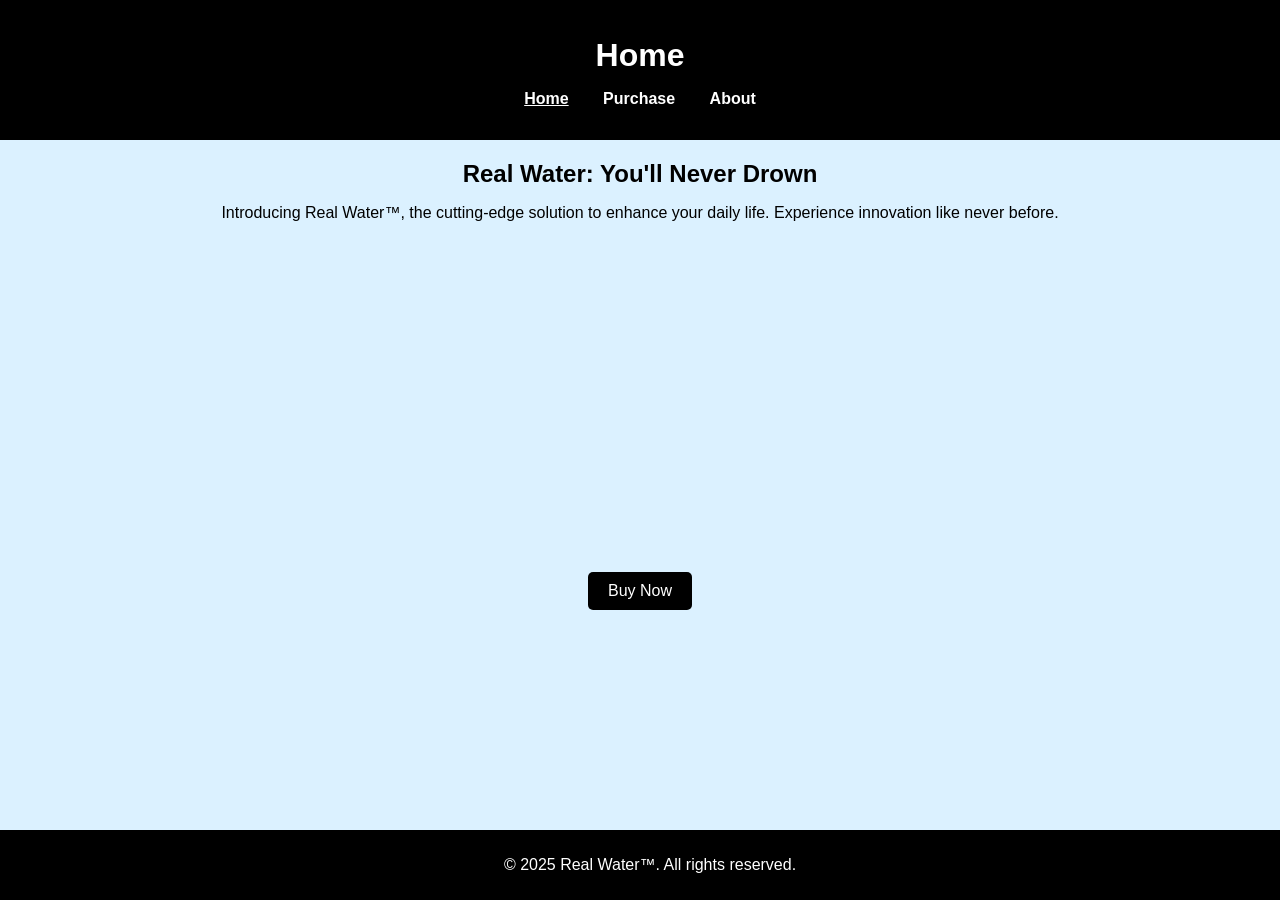
==== index.html @ b9ced2b6 "Add files via upload" ====
<!DOCTYPE html>
<html lang="en">
<head>
    <meta charset="UTF-8">
    <meta name="viewport" content="width=device-width, initial-scale=1.0">
    <title>Real Water™ - Home</title>
    <link rel="stylesheet" href="style.css">
</head>
<body>
    <header>
        <h1>Home</h1>
        <nav>
            <ul>
                <li><a href="index.html" class="active">Home</a></li>
                <li><a href="purchase.html">Purchase</a></li>
                <li><a href="about.html">About</a></li>
            </ul>
        </nav>
    </header>

    <main>
        <h2>Real Water: You'll Never Drown</h2>
        <p>Introducing Real Water™, the cutting-edge solution to enhance your daily life. Experience innovation like never before.</p>

        <!-- Embedded YouTube Video (Example Water Bottle Review) -->
        <div class="video-container">
            <iframe width="560" height="315" src="https://www.youtube.com/embed/tO01J-M3g0U" frameborder="0" allowfullscreen></iframe>
        </div>

        <a href="purchase.html" class="btn">Buy Now</a>
    </main>

    <footer>
        <p>&copy; 2025 Real Water™. All rights reserved.</p>
    </footer>
</body>
</html>
---- style.css ----
/* General Styles */
body {
    font-family: Arial, sans-serif;
    background-color: #dbf1ff; /* Slightly lighter background */
    color: black;
    margin: 0;
    padding: 0;
    text-align: center;
}

html, body {
    height: 100%;
    margin: 0;
    padding: 0;
    display: flex;
    flex-direction: column;
}

/* Header */
header {
    background-color: black;
    color: white;
    padding: 1rem;
}

nav ul {
    list-style: none;
    padding: 0;
}

nav ul li {
    display: inline;
    margin: 0 15px;
}

nav ul li a {
    color: white;
    text-decoration: none;
    font-weight: bold;
}

nav ul li a.active {
    text-decoration: underline;
}

/* Main Content */
main {
    flex-grow: 1;
    padding-bottom: 100px; /* Adds extra scroll space */
}

h1, h2 {
    margin-bottom: 15px;
}

/* Buttons */
.btn {
    display: inline-block;
    background-color: black;
    color: white;
    padding: 10px 20px;
    text-decoration: none;
    border-radius: 5px;
    margin-top: 15px;
}

.btn:hover {
    background-color: #444;
}


/* Purchase Page Layout */
.purchase-container {
    display: flex;
    justify-content: space-between;
    align-items: flex-start;
    gap: 50px;
    margin-top: 20px;
    width: 90%;
    max-width: 1200px;
    margin-left: auto;
    margin-right: auto;
}

/* Image Gallery */
.image-gallery {
    display: flex;
    flex-direction: column;
    align-items: center;
    flex: 1;
}

.large-image {
    width: 400px;
    height: auto;
    border-radius: 10px;
    box-shadow: 0px 4px 6px rgba(0, 0, 0, 0.2);
    margin-bottom: 15px;
}

.thumbnail-container {
    display: flex;
    gap: 10px;
}

.thumbnail {
    width: 80px;
    height: auto;
    cursor: pointer;
    border-radius: 5px;
    transition: transform 0.2s;
}

.thumbnail:hover {
    transform: scale(1.1);
}

/* Purchase Form */
.purchase-form {
    display: flex;
    flex-direction: column;
    align-items: flex-start; /* Aligns to the left */
    flex: 1;
    max-width: 500px;
}

form {
    display: flex;
    flex-direction: column;
    align-items: flex-start;
    margin-top: 20px;
}

form label, form input {
    margin: 10px 0;
}

form input {
    padding: 12px;
    width: 100%; /* Makes inputs longer */
    max-width: 400px;
    border-radius: 5px;
    border: 1px solid #ccc;
}

/* PayPal Button */
#paypal-button-container {
    margin-top: 20px;
    width: 100%;
    max-width: 400px;
}

/* Footer */
footer {
    background-color: black;
    color: white;
    padding: 10px;
    text-align: center;
    width: 100%;
    position: relative; /* Instead of absolute, so it respects content */
    bottom: 0;
}
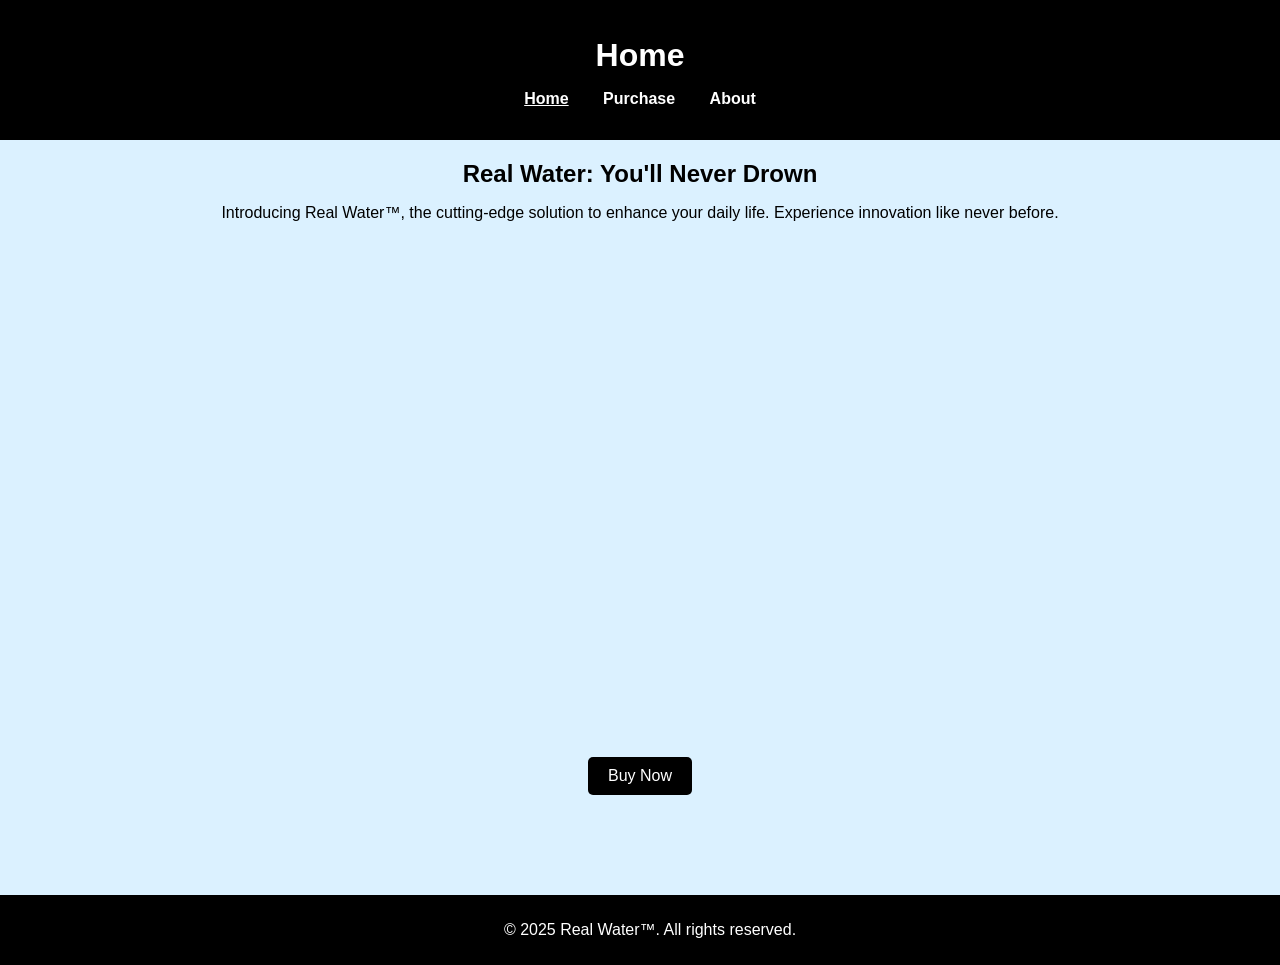
==== commit c449bf5b: "Update index.html" ====
--- a/index.html
+++ b/index.html
@@ -24,7 +24,7 @@
 
         <!-- Embedded YouTube Video (Example Water Bottle Review) -->
         <div class="video-container">
-            <iframe width="560" height="315" src="https://www.youtube.com/embed/tO01J-M3g0U" frameborder="0" allowfullscreen></iframe>
+            <iframe width="55%" height="500" src="https://www.youtube.com/embed/sbWgiZGNcXk?si=8t90iyneDnRMCeEn" frameborder="0" allowfullscreen></iframe>
         </div>
 
         <a href="purchase.html" class="btn">Buy Now</a>
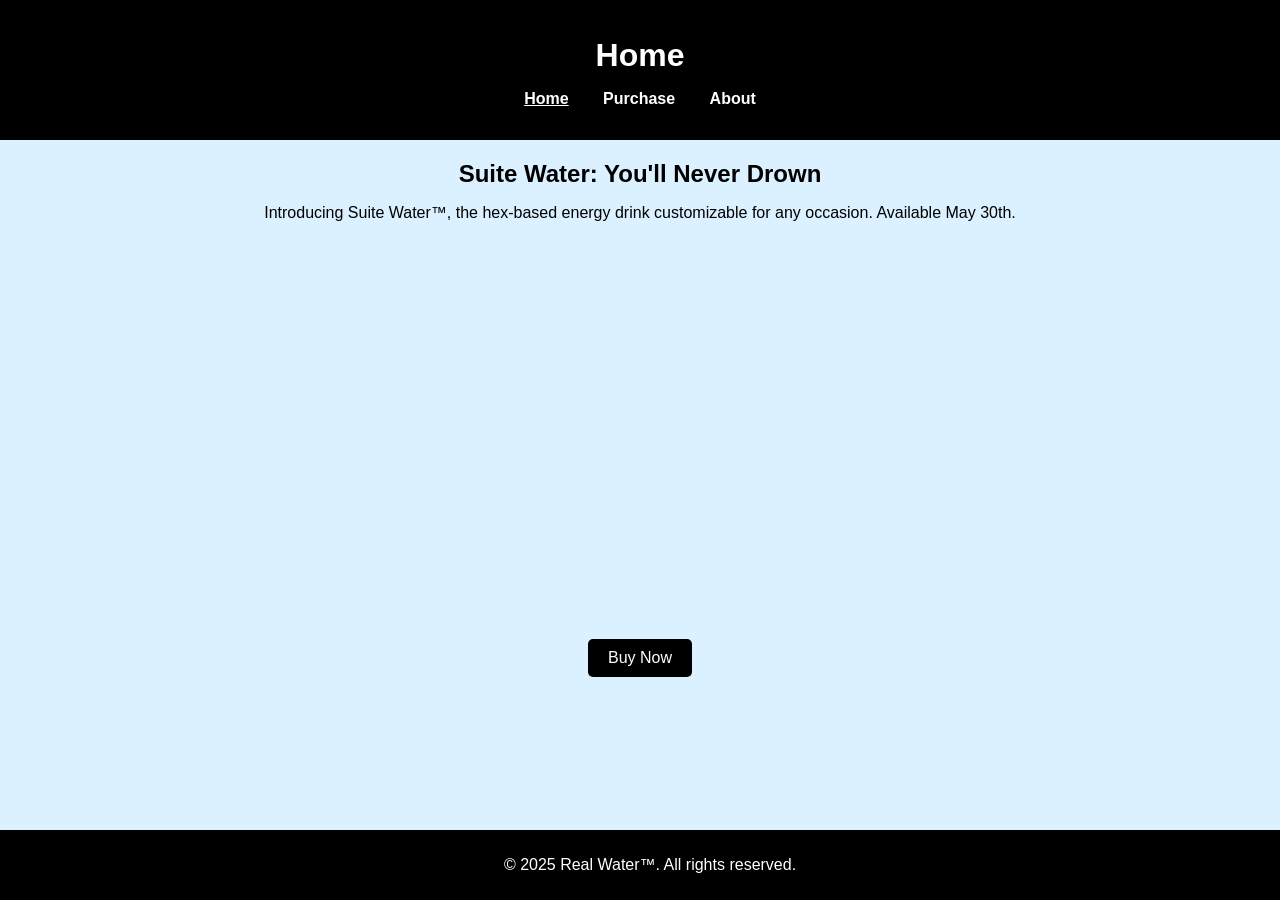
==== commit e5156b5b: "Add files via upload" ====
--- a/index.html
+++ b/index.html
@@ -3,7 +3,7 @@
 <head>
     <meta charset="UTF-8">
     <meta name="viewport" content="width=device-width, initial-scale=1.0">
-    <title>Real Water™ - Home</title>
+    <title>Suite Water™ - Home</title>
     <link rel="stylesheet" href="style.css">
 </head>
 <body>
@@ -19,12 +19,12 @@
     </header>
 
     <main>
-        <h2>Real Water: You'll Never Drown</h2>
-        <p>Introducing Real Water™, the cutting-edge solution to enhance your daily life. Experience innovation like never before.</p>
+        <h2>Suite Water: You'll Never Drown</h2>
+        <p>Introducing Suite Water™, the hex-based energy drink customizable for any occasion. Available May 30th.</p>
 
         <!-- Embedded YouTube Video (Example Water Bottle Review) -->
         <div class="video-container">
-            <iframe width="55%" height="500" src="https://www.youtube.com/embed/sbWgiZGNcXk?si=8t90iyneDnRMCeEn" frameborder="0" allowfullscreen></iframe>
+            <iframe class="youtubeVideo" src="https://www.youtube.com/embed/cvcsBwNLsRM?si=qphvNIfVo9UZXFT3" frameborder="0" allowfullscreen></iframe>
         </div>
 
         <a href="purchase.html" class="btn">Buy Now</a>
--- a/style.css
+++ b/style.css
@@ -159,4 +159,9 @@
     width: 100%;
     position: relative; /* Instead of absolute, so it respects content */
     bottom: 0;
-}+}
+
+.youtubeVideo { 
+    width: 53%;
+    aspect-ratio: 16 / 9;
+  }
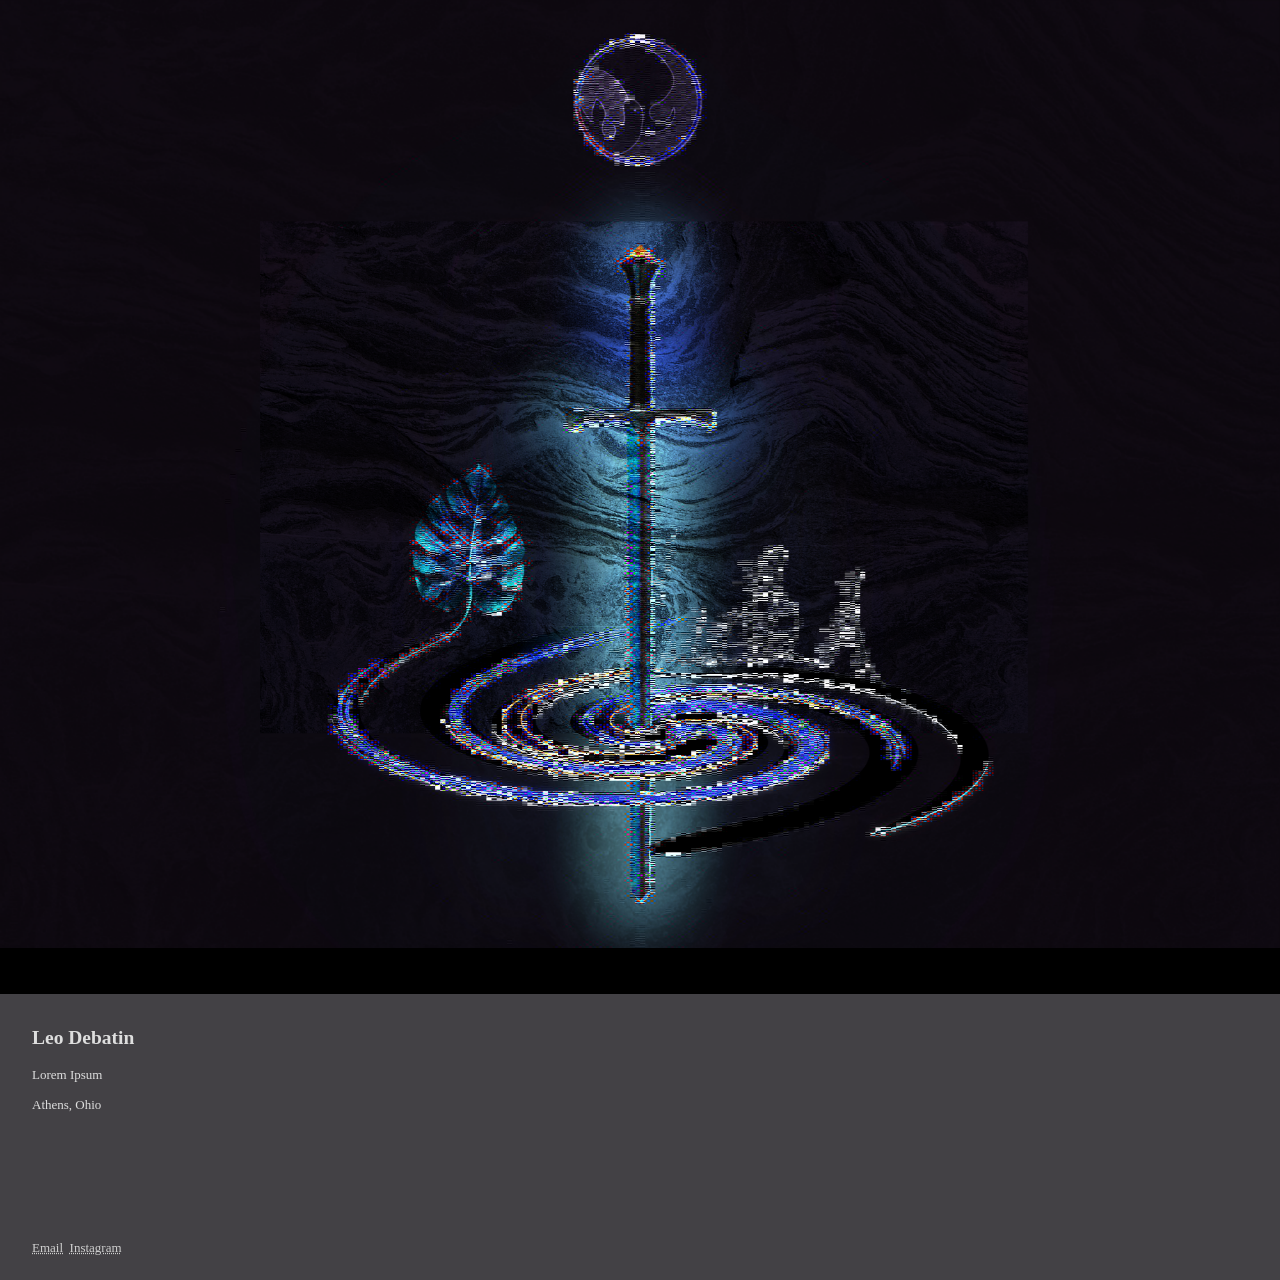
==== commit 2a000ef3: "Add files via upload" ====
--- a/index.html
+++ b/index.html
@@ -1,37 +1,48 @@
 <!DOCTYPE html>
-<html lang="en">
-<head>
-    <meta charset="UTF-8">
-    <meta name="viewport" content="width=device-width, initial-scale=1.0">
-    <title>Suite Water™ - Home</title>
-    <link rel="stylesheet" href="style.css">
-</head>
-<body>
-    <header>
-        <h1>Home</h1>
-        <nav>
-            <ul>
-                <li><a href="index.html" class="active">Home</a></li>
-                <li><a href="purchase.html">Purchase</a></li>
-                <li><a href="about.html">About</a></li>
-            </ul>
-        </nav>
-    </header>
+<html>
+  <head>
+      <meta charset="utf-8">
+      <meta name="viewport" content="width=device-width, initial-scale=1">
+      <link rel='icon' href='media/swirl4.ico' type='image/x-icon'>
+      <link rel='stylesheet' type='text/css' href='style.css'>
+      <title>Leo Debatin</title>
+  </head>
 
-    <main>
-        <h2>Suite Water: You'll Never Drown</h2>
-        <p>Introducing Suite Water™, the hex-based energy drink customizable for any occasion. Available May 30th.</p>
 
-        <!-- Embedded YouTube Video (Example Water Bottle Review) -->
-        <div class="video-container">
-            <iframe class="youtubeVideo" src="https://www.youtube.com/embed/cvcsBwNLsRM?si=qphvNIfVo9UZXFT3" frameborder="0" allowfullscreen></iframe>
-        </div>
+  <body>
+    <div class="container">
+      <div class="bannersticky">
+         <img class="center" src="media/sword14.png" width="100%" height="auto">
+      </div>
+      <span class="movepageup">
+      <div class="sticky">
+        <h3 class="center"> <hr class="clearheader">
+          <ul>
+            <li>
+              <a href="index.html"> 0 </a>
+            </li>
+          </ul>
+        </h3>
+      </div>
 
-        <a href="purchase.html" class="btn">Buy Now</a>
-    </main>
+      <main class="index">
+        <article>
+          <div>
+            <h1>Leo Debatin</h1>
+              <p>Lorem Ipsum</p>
+              <p>Athens, Ohio</p>
+
+          </div>
+        </article>
+      </main>
+
+    </span>
+    </div>
 
     <footer>
-        <p>&copy; 2025 Real Water™. All rights reserved.</p>
+      <a href="https://mail.google.com/mail/?view=cm&fs=1&to=leosdebatin@gmail.com" target="_blank" rel="noopener noreferrer" class="textlink movinglink">Email</a>&nbsp&nbsp<a href="https://www.instagram.com/leo.debatin/" target="_blank" class="textlink movinglink">Instagram</a>
+
     </footer>
-</body>
+  </body>
+
 </html>
--- a/style.css
+++ b/style.css
@@ -1,167 +1,572 @@
-/* General Styles */
-body {
-    font-family: Arial, sans-serif;
-    background-color: #dbf1ff; /* Slightly lighter background */
-    color: black;
-    margin: 0;
-    padding: 0;
-    text-align: center;
-}
-
-html, body {
-    height: 100%;
-    margin: 0;
-    padding: 0;
-    display: flex;
-    flex-direction: column;
-}
-
-/* Header */
-header {
-    background-color: black;
-    color: white;
-    padding: 1rem;
-}
-
-nav ul {
-    list-style: none;
-    padding: 0;
-}
-
-nav ul li {
-    display: inline;
-    margin: 0 15px;
-}
-
-nav ul li a {
-    color: white;
-    text-decoration: none;
-    font-weight: bold;
-}
-
-nav ul li a.active {
-    text-decoration: underline;
-}
-
-/* Main Content */
+@font-face {
+     font-family: "WickedGrit";
+     src: url("font/WickedGrit.ttf");
+
+}
+
+@font-face {
+     font-family: "font2";
+     src: url("font/afontwithserifs.ttf");
+
+}
+
+
+/*phone*/
+@media only screen and (max-width: 640px) {
+
+    body {
+        color: #dedede;
+      background: #434145;
+          background-size: 100px 100px;
+         max-width: 100%;
+         margin-top: 0%;
+         margin-bottom: 0;
+         min-height: 100vh;
+         padding-bottom: 0px;
+         position: relative;
+         height: 100%;
+         margin-left: auto;
+         margin-right: auto;
+         display: flex;
+         flex-direction: column;
+         align-items: center;
+         cursor: crosshair;
+    }
+
+    footer {
+              position: absolute;
+              left: 0;
+              bottom: 0;
+              width: 100%;
+              text-align: left;
+              max-width: 95%;
+              height: 40px;
+              padding-left: 2.5%;
+              padding-right: 2.5%;
+              padding-bottom: 0;
+
+    }
+
+
+     }
+
+@media(min-width: 640px) {
+
+  body {
+      color: #dedede;
+      background-color: #434145;
+        background-size: 100px 100px;
+       max-width: 100%;
+       margin-top: 0%;
+       margin-bottom: 0;
+       min-height: 100vh;
+       padding-bottom: 115px;
+       position: relative;
+       height: 100%;
+       margin-left: auto;
+       margin-right: auto;
+       display: flex;
+       flex-direction: column;
+       align-items: center;
+       cursor: crosshair;
+  }
+
+  footer {
+            position: absolute;
+            left: 0;
+            bottom: 0;
+            width: 100%;
+            text-align: left;
+            max-width: 95%;
+            height: 40px;
+            padding-left: 2.5%;
+            padding-right: 2.5%;
+            padding-bottom: 0;
+
+  }
+
+
+ }
+
+
+
+html {
+     font-family: Cambria, "Rose", Garamond, Cambria, Cochin, Georgia, Times, 'Times New Roman', serif, sans-serif;
+     font-weight:normal;
+     font-style:normal;
+     line-height: 1.3;
+     font-size: 13px;
+}
+
+
+.index {
+     padding-left: 2.5%;
+     padding-right: 2.5%;
+     display: flex;
+
+}
+
 main {
-    flex-grow: 1;
-    padding-bottom: 100px; /* Adds extra scroll space */
-}
-
-h1, h2 {
-    margin-bottom: 15px;
-}
-
-/* Buttons */
-.btn {
-    display: inline-block;
-    background-color: black;
-    color: white;
-    padding: 10px 20px;
-    text-decoration: none;
-    border-radius: 5px;
-    margin-top: 15px;
-}
-
-.btn:hover {
-    background-color: #444;
-}
-
-
-/* Purchase Page Layout */
-.purchase-container {
-    display: flex;
-    justify-content: space-between;
-    align-items: flex-start;
-    gap: 50px;
-    margin-top: 20px;
-    width: 90%;
-    max-width: 1200px;
-    margin-left: auto;
-    margin-right: auto;
-}
-
-/* Image Gallery */
-.image-gallery {
-    display: flex;
-    flex-direction: column;
-    align-items: center;
-    flex: 1;
-}
-
-.large-image {
-    width: 400px;
-    height: auto;
-    border-radius: 10px;
-    box-shadow: 0px 4px 6px rgba(0, 0, 0, 0.2);
-    margin-bottom: 15px;
-}
-
-.thumbnail-container {
-    display: flex;
-    gap: 10px;
-}
-
-.thumbnail {
-    width: 80px;
-    height: auto;
-    cursor: pointer;
-    border-radius: 5px;
-    transition: transform 0.2s;
-}
-
-.thumbnail:hover {
-    transform: scale(1.1);
-}
-
-/* Purchase Form */
-.purchase-form {
-    display: flex;
-    flex-direction: column;
-    align-items: flex-start; /* Aligns to the left */
-    flex: 1;
-    max-width: 500px;
-}
-
-form {
-    display: flex;
-    flex-direction: column;
-    align-items: flex-start;
-    margin-top: 20px;
-}
-
-form label, form input {
-    margin: 10px 0;
-}
-
-form input {
-    padding: 12px;
-    width: 100%; /* Makes inputs longer */
-    max-width: 400px;
-    border-radius: 5px;
-    border: 1px solid #ccc;
-}
-
-/* PayPal Button */
-#paypal-button-container {
-    margin-top: 20px;
-    width: 100%;
-    max-width: 400px;
-}
-
-/* Footer */
-footer {
-    background-color: black;
-    color: white;
-    padding: 10px;
-    text-align: center;
-    width: 100%;
-    position: relative; /* Instead of absolute, so it respects content */
-    bottom: 0;
-}
-
-.youtubeVideo { 
-    width: 53%;
-    aspect-ratio: 16 / 9;
-  }+    flex: 1; /* pushes footer down */
+}
+a{
+     font-family: Cambria ;
+     font-weight:normal;
+     font-style:normal;
+     line-height: 1.3;
+
+}
+
+.textlink {
+     font-family: Cambria, Cochin, Georgia, Times, 'Times New Roman', serif, sans-serif;
+     font-weight:normal;
+     font-style:normal;
+     line-height: 1.3;
+}
+
+.textlink:link {
+       color: #cfcfcf;
+}
+
+.textlink:visited {
+     /*color: #f96e93;*/
+       color: #cfcfcf;
+}
+
+.textlink:active {
+     /*color: #f96e93;*/
+       color: #cfcfcf;
+}
+
+.textlink:hover {
+     /*color: #851f00;*/
+     color: white;
+}
+
+a:link {
+      /*color: #809fff;
+      color: #FF0000;*/
+      color: 	#000000;
+}
+
+a:visited {
+      /*color: #f96e93;*/
+      color:  	#000000;
+}
+
+a:active {
+      /*color: #851f00;*/
+      color:  #000000;
+}
+
+a:hover {
+      /*color: #851f00;*/
+      color:  #000000;
+}
+
+
+.center {
+     text-align: center;
+}
+
+div.ind {
+     text-indent: 50px;
+}
+
+.indented {
+     padding-left: 50pt;
+       padding-right: 50pt;
+}
+
+
+hr.goldheader {
+     border: 0px;
+     height: 1px;
+     background-image: linear-gradient(90deg, #6e000f, #2b0006, #464646);
+}
+
+hr.goldheader2 {
+     border: 0px;
+     height: 1px;
+     background-image: linear-gradient(90deg, #464646, #ffffff, #ffe29e);
+}
+
+hr.blackheader {
+     border: 0px;
+     height: 1px;
+     background-image: linear-gradient(90deg, #251d09, #5c4411);
+}
+
+
+@media(min-width: 640px) {
+     .phones {
+         display: none;
+     }
+}
+
+
+
+
+
+.solidgrounding {
+
+
+}
+
+.index article {
+     flex: 1 1 auto
+}
+
+.index aside {
+     width: 23%;
+     margin-left: 2%;
+     border: 0px solid black;
+     flex: 1;
+
+}
+
+
+
+.index aside p {
+     text-align: center;
+}
+
+.blist p {
+     font-size: .9rem;
+}
+
+.brownbutton{
+     background:rgb(115, 71, 10);
+     padding: 4px;
+     border: 2px solid rgb(81, 50, 6);
+     border-radius: 5%:
+
+}
+
+.mobile_aside img {
+     display: block;
+     margin-left: auto;
+     margin-right: auto;
+     border-radius: 5px;
+}
+
+.mobile_aside p {
+     text-align: center;
+}
+
+@media(max-width: 640px) {
+     .index aside {
+         display: none;
+     }
+}
+
+.video-container {
+     position: relative;
+     padding-bottom: 56.25%;
+     /*padding-top: 30px;*/
+     width: 100%;
+     /*max-width: 420px;
+     text-align: left;*/
+     height: 0;
+     overflow: hidden;
+     margin: 2%;
+}
+
+.video-container iframe, .video-container object, .video-container
+embed, .video-container video {
+     position: absolute;
+     top:0;
+     left: 0;
+     width: 100%;
+     height: 100%;
+}
+
+@media only screen and (max-width: 600px) {
+     .video-container {
+     position: relative;
+     padding-bottom: 56.25%;
+     width: 100%;
+     height: 0;
+     overflow: hidden;
+     }
+
+     .video-container iframe, .video-container object, .video-container
+embed, .video-container video {
+     position: absolute;
+     top:0;
+     left: 0;
+     width: 100%;
+     height: 100%;
+     }
+
+}
+
+.center {
+  display: block;
+  margin-left: auto;
+  margin-right: auto;
+
+}
+
+
+.container {
+     height: auto;
+ }
+
+ .sticky {
+     position: sticky;
+     top: -2%;
+     z-index: 997;
+
+ }
+
+ .bannersticky {
+     position: sticky;
+     top: -72vw;
+     z-index: 996;
+
+ }
+
+
+.mobilelinks {
+  display: none;
+}
+
+@media only screen and (max-width: 640px) {
+  .mobilelinks {
+    display: block;
+  }
+}
+
+
+hr.dashedaside {
+      border: 0px;
+      height: 4px;
+      background-image: linear-gradient(#d38736, #2a1600);
+
+}
+
+
+
+hr.clearheader {
+      border: 0px;
+      height: 0px;
+          opacity: 0;
+
+}
+
+
+
+
+.symbol{
+     border-radius: 8%
+}
+
+.symbol:hover{
+    opacity: 0.7;
+}
+
+.hublink {
+     white-space: nowrap;
+     padding: 0px;
+     margin: 15px;
+     border: 0px solid rgb(115, 71, 10, .7);
+     border-radius: 4%;
+     width: 300px;
+}
+
+.hublink:hover{
+     opacity: 0.7;
+ }
+
+.moveimageup { position: relative; top: -25px; }
+
+.movepageup { position: relative; top: -38.5px; }
+
+.bannerimage {position: relative; margin-left: -315px;}
+
+ul {
+     list-style: none;
+     background: #000000;
+/*background: linear-gradient(to bottom, #6e000f, #0D0910, #6e000f, #0D0910, #6e000f, #0D0910, #6e000f, #0D0910, #6e000f,#0D0910, #464646);*/
+     font-size: 15px;
+     }
+ ul li {
+     display: inline-block;
+     position: relative;
+     font-size: 15px;
+     }
+ ul li a {
+     display: block;
+     padding: 10px 25px;
+     color: #ffffff;
+     text-decoration: none;
+     text-align: center;
+     font-size: 20px;
+     }
+ul li ul.dropdown li {
+     display: block;
+
+     }
+ ul li ul.dropdown {
+     width: 90%;
+     background:  #ffffff;
+     position: absolute;
+     z-index: 998;
+     display: none;
+
+     }
+     /*
+ ul li a:hover {
+          background: rgb(80, 49, 6);
+
+     }*/
+ ul li:hover ul.dropdown {
+     display: block;
+     }
+
+ul li ul li a {
+     font-size: 15px;
+     position: relative; left: -22px;
+     padding: 9%;
+}
+ul li ul li a:link {
+     text-decoration: none; color: #ffffff;
+}
+ul li ul li a:visited {
+     text-decoration: none; color:  #ffffff;;
+}
+ul li ul li a:active {
+     text-decoration: none; color: #ffffff;;
+}
+ul li ul li a:hover {
+     text-decoration: none; color: rgb(77, 11, 11);
+}
+
+.menuresize {}
+
+a.class3: {color: #cfa038;}
+a.class3:link  {text-decoration: none; color: #cfa038;}
+a.class3:visited {text-decoration: none; color: #cfa038;}
+a.class3:active {text-decoration: none; color: #cfa038;}
+a.class3:hover {text-decoration: none; color: rgb(77, 11, 11);}
+
+
+div.scroll-container {
+     background-color:  rgb(115, 71, 10, .7);
+     overflow: auto;
+     width: 800px;
+     white-space: nowrap;
+     padding: 5px;
+     border: 5px solid rgb(115, 71, 10, .7);
+     border-radius: 0%;
+
+   }
+
+div.scroll-container img {
+     padding: 0px;
+   }
+
+.nomargin {
+     margin: 0;
+     padding: 0px;
+}
+
+
+.brownborder {
+     background-color:  rgb(115, 71, 10, .7);
+     border: 5px solid rgb(115, 71, 10, .7);
+}
+
+.eventborder {
+     background-color:  rgba(211, 165, 100, 0.4);
+     border: 5px solid rgba(45, 26, 0, 0.8);
+}
+
+.eventarchiveborder {
+     background-color:  rgba(195, 149, 255, 0.4);
+     border: 5px solid rgba(45, 26, 0, 0.8);
+}
+
+
+div.sideL {
+     float: left;
+     width: 20%;
+     border: 2px solid rgb(4, 135, 0, .0);
+     padding: 7px;
+     margin: 5.35px;
+     background: rgb(4, 135, 0, .0);
+     color: rgb(51, 40, 0);
+     height: 250px;
+
+   }
+
+div.sideR {
+     float: right;
+     width: 73.393%;
+     border: 2px solid rgb(4, 135, 0, 0);
+     padding: 7px;
+     margin: 5.35px;
+     background:  rgb(4, 135, 0, 0);
+     color: rgb(24, 19, 0);
+   }
+
+div.director {
+     height: auto;
+}
+
+.imageflex { display: flex; }
+.imageflexcontent { margin-left: 5px; margin-top: 0;  padding: 25px; position: relative; top: -15px; }
+
+.imageflexR { display: flex; float:right; }
+.imageflexcontentR { margin-right: 5px; margin-top: 0; padding: 25px; position: relative; top: -15px; }
+
+
+
+
+
+
+
+
+.movinglink {
+text-decoration: underline dotted;
+  background-image: linear-gradient(90deg, #cfcfcf, #ffffff);
+  background-repeat: no-repeat;
+background-position: 0 calc(100% - 0px);
+  background-size: 0% 1px;
+  transition: background-size 300ms ease-in-out;
+
+  /* extra styling   */
+  font-weight: var(--fw-bold);
+}
+
+.movinglink:hover {
+  text-decoration: underline solid;
+  background-size: 100% 1px;
+  color: white;
+
+}
+
+
+
+
+
+
+
+
+
+
+
+
+
+
+
+
+
+   #bannerimage {
+     width: 100%;
+     background-image: url("media/photography/Background.jpg");
+     height: 405px;
+     background-color: purple;
+     background-position: center;
+   }
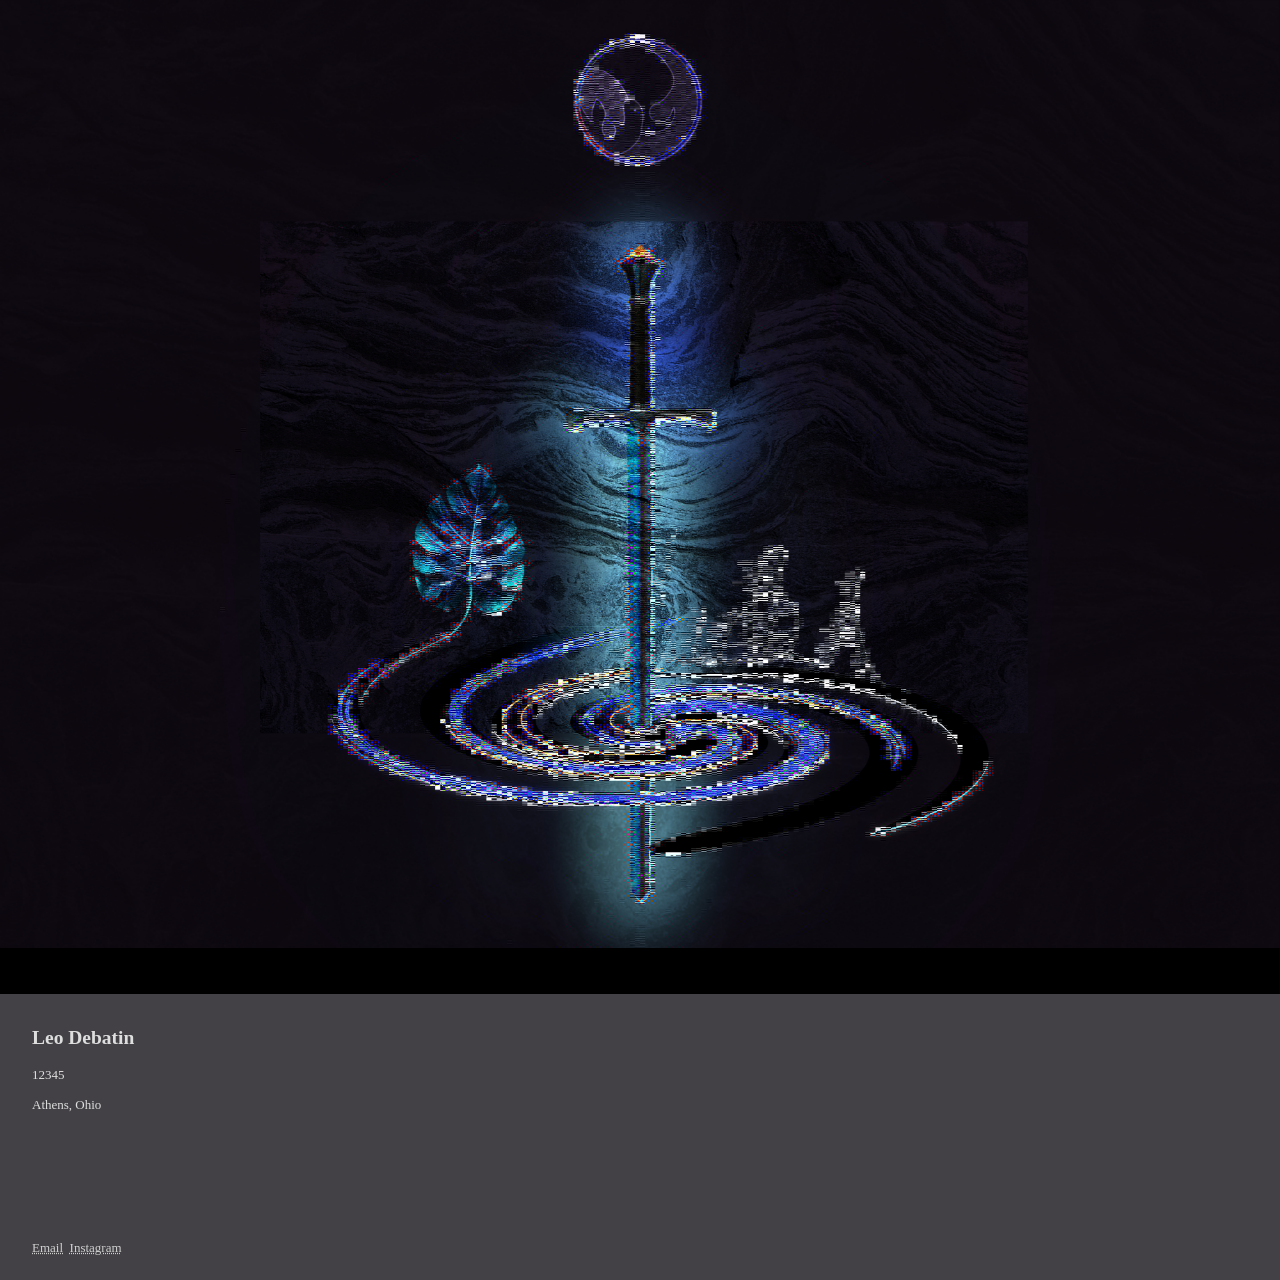
==== commit 544fac15: "Update index.html" ====
--- a/index.html
+++ b/index.html
@@ -29,7 +29,7 @@
         <article>
           <div>
             <h1>Leo Debatin</h1>
-              <p>Lorem Ipsum</p>
+              <p>12345</p>
               <p>Athens, Ohio</p>
 
           </div>
--- a/style.css
+++ b/style.css
@@ -21,7 +21,7 @@
          max-width: 100%;
          margin-top: 0%;
          margin-bottom: 0;
-         min-height: 100vh;
+         min-height: 100dvh;
          padding-bottom: 0px;
          position: relative;
          height: 100%;
@@ -40,7 +40,7 @@
               width: 100%;
               text-align: left;
               max-width: 95%;
-              height: 40px;
+              height: 30px;
               padding-left: 2.5%;
               padding-right: 2.5%;
               padding-bottom: 0;
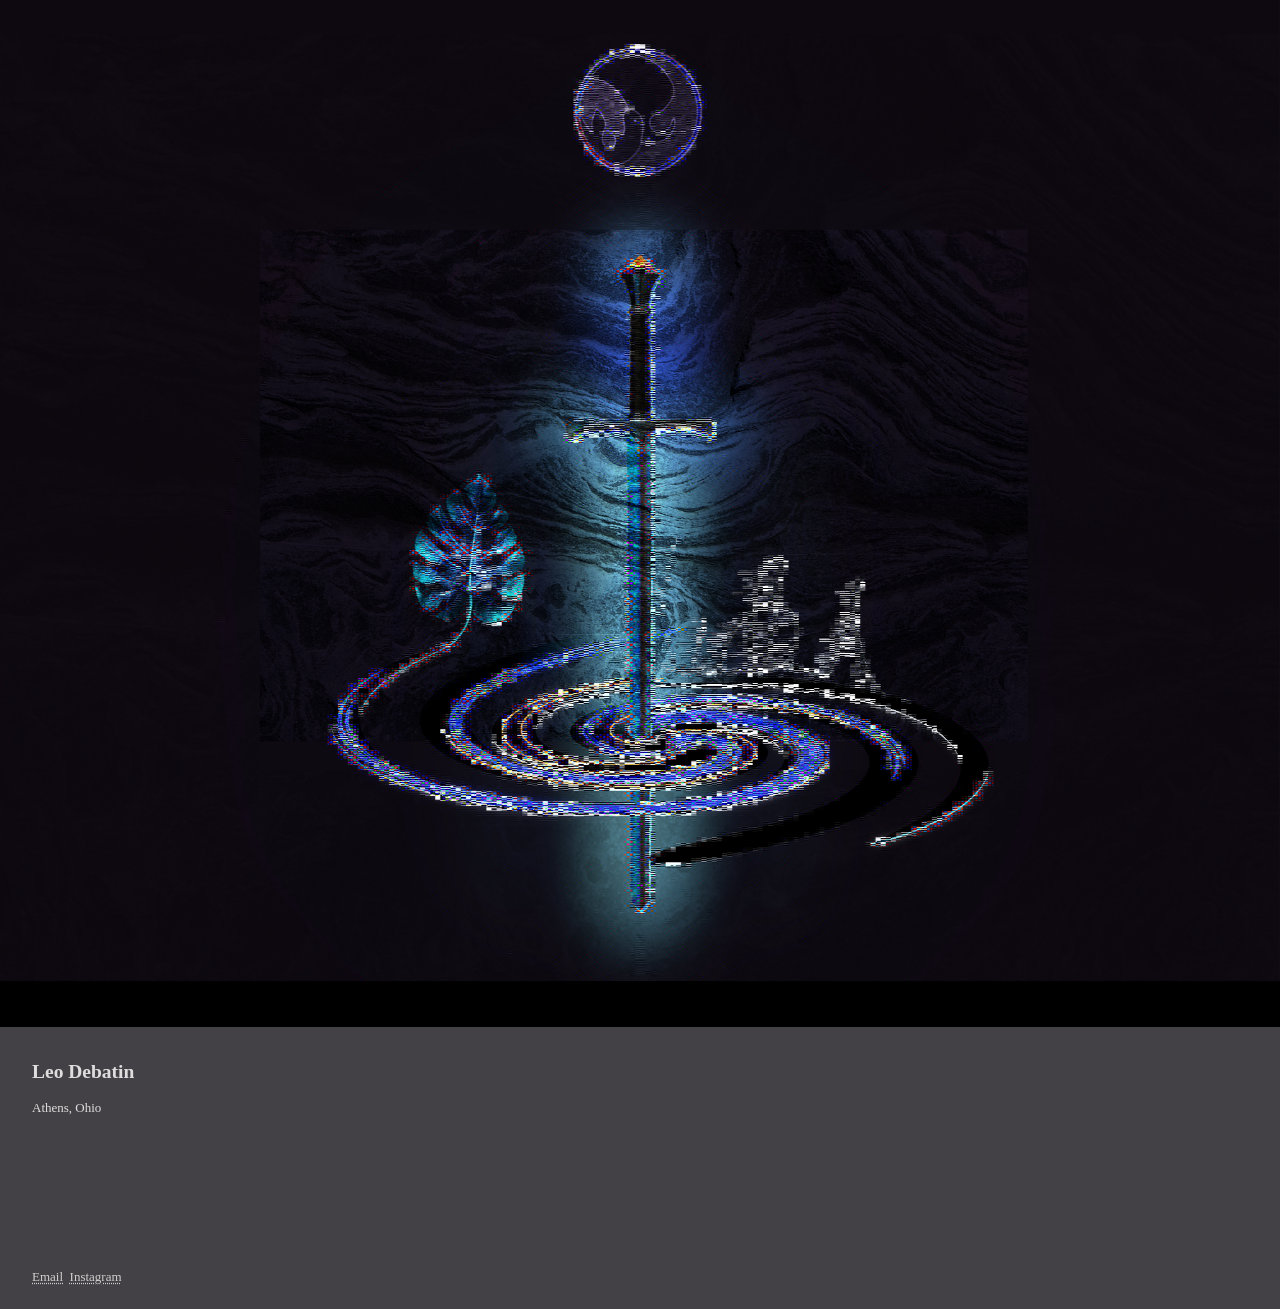
==== commit de6a9217: "Add files via upload" ====
--- a/index.html
+++ b/index.html
@@ -12,7 +12,7 @@
   <body>
     <div class="container">
       <div class="bannersticky">
-         <img class="center" src="media/sword14.png" width="100%" height="auto">
+         <img class="center" src="media/sword17.png" width="100%" height="auto">
       </div>
       <span class="movepageup">
       <div class="sticky">
@@ -28,10 +28,12 @@
       <main class="index">
         <article>
           <div>
-            <h1>Leo Debatin</h1>
-              <p>12345</p>
-              <p>Athens, Ohio</p>
-
+            <h1 class="texthover">Leo Debatin</h1>
+              <p class="texthover">Athens, Ohio</p>
+              <hr class="clearheader">
+              <hr class="clearheader">
+              <hr class="clearheader">
+              <hr class="clearheader">
           </div>
         </article>
       </main>
--- a/style.css
+++ b/style.css
@@ -30,7 +30,7 @@
          display: flex;
          flex-direction: column;
          align-items: center;
-         cursor: crosshair;
+         cursor: default;
     }
 
     footer {
@@ -68,7 +68,7 @@
        display: flex;
        flex-direction: column;
        align-items: center;
-       cursor: crosshair;
+       cursor: default;
   }
 
   footer {
@@ -106,6 +106,10 @@
 
 }
 
+.texthover {
+  cursor:  cursor;
+}
+
 main {
     flex: 1; /* pushes footer down */
 }
@@ -561,8 +565,6 @@
 
 
 
-
-
    #bannerimage {
      width: 100%;
      background-image: url("media/photography/Background.jpg");
